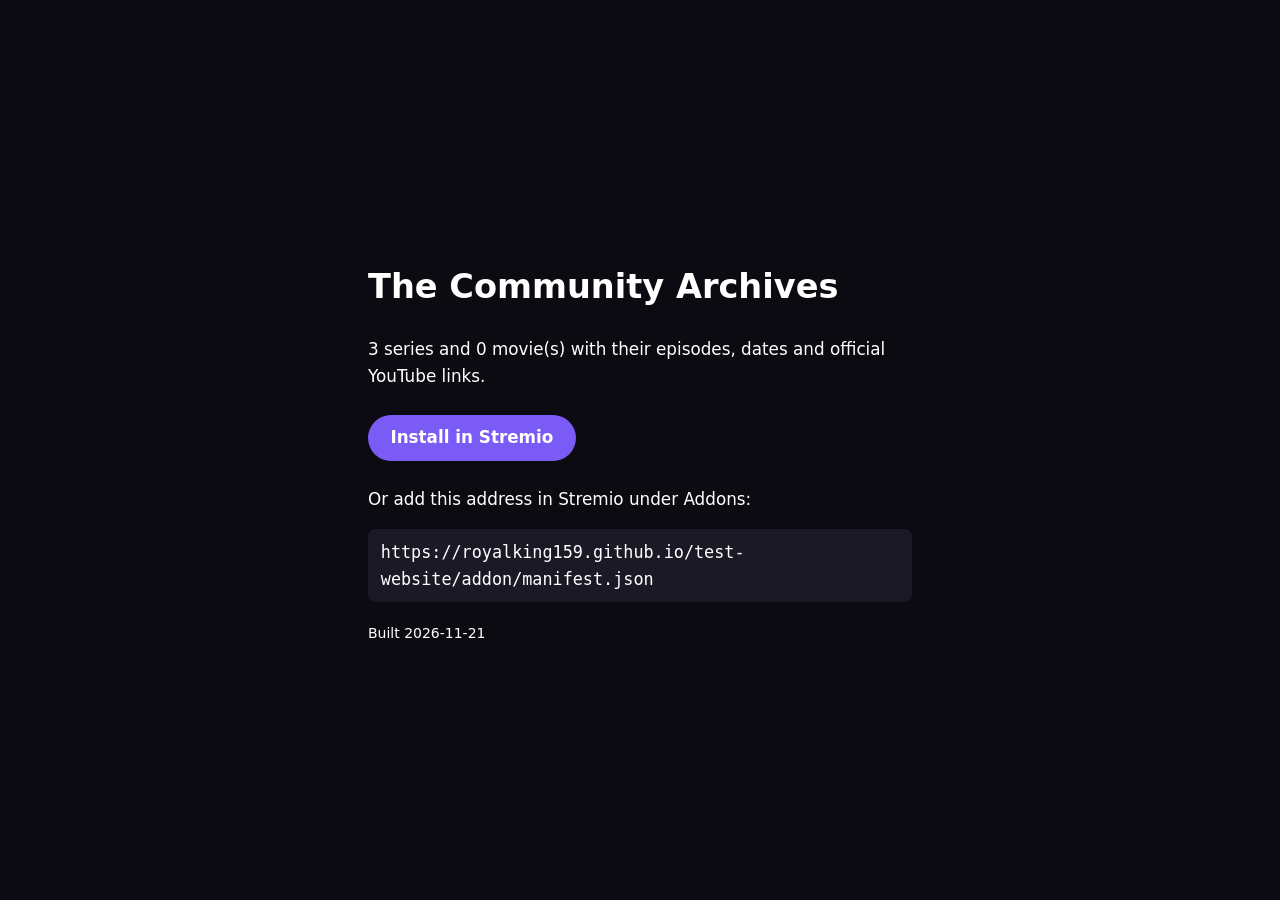
==== addon/index.html @ 9a297716 "Update movie metadata" ====
<!DOCTYPE html>
<html lang="en"><head><meta charset="utf-8"><meta name="viewport" content="width=device-width, initial-scale=1"><title>The Community Archives for Stremio</title>
<style>body{margin:0;display:grid;place-items:center;min-height:100vh;background:#0c0b11;color:#ffffff;font:1.05rem/1.6 system-ui,sans-serif}main{max-width:34rem;padding:2rem}
a.b{display:inline-block;margin:.5rem 0;padding:.6rem 1.4rem;color:#ffffff;font-weight:700;text-decoration:none;background:#7b5bf5;border-radius:99px}code{display:block;padding:.6rem .8rem;overflow:auto;background:#1b1926;border-radius:8px}</style></head>
<body><main><h1>The Community Archives</h1><p>3 series and 0 movie(s) with their episodes, dates and official YouTube links.</p>
<p><a class="b" href="stremio://royalking159.github.io/test-website/addon/manifest.json">Install in Stremio</a></p><p>Or add this address in Stremio under Addons:</p><code>https://royalking159.github.io/test-website/addon/manifest.json</code>
<p><small>Built 2026-11-21</small></p></main></body></html>
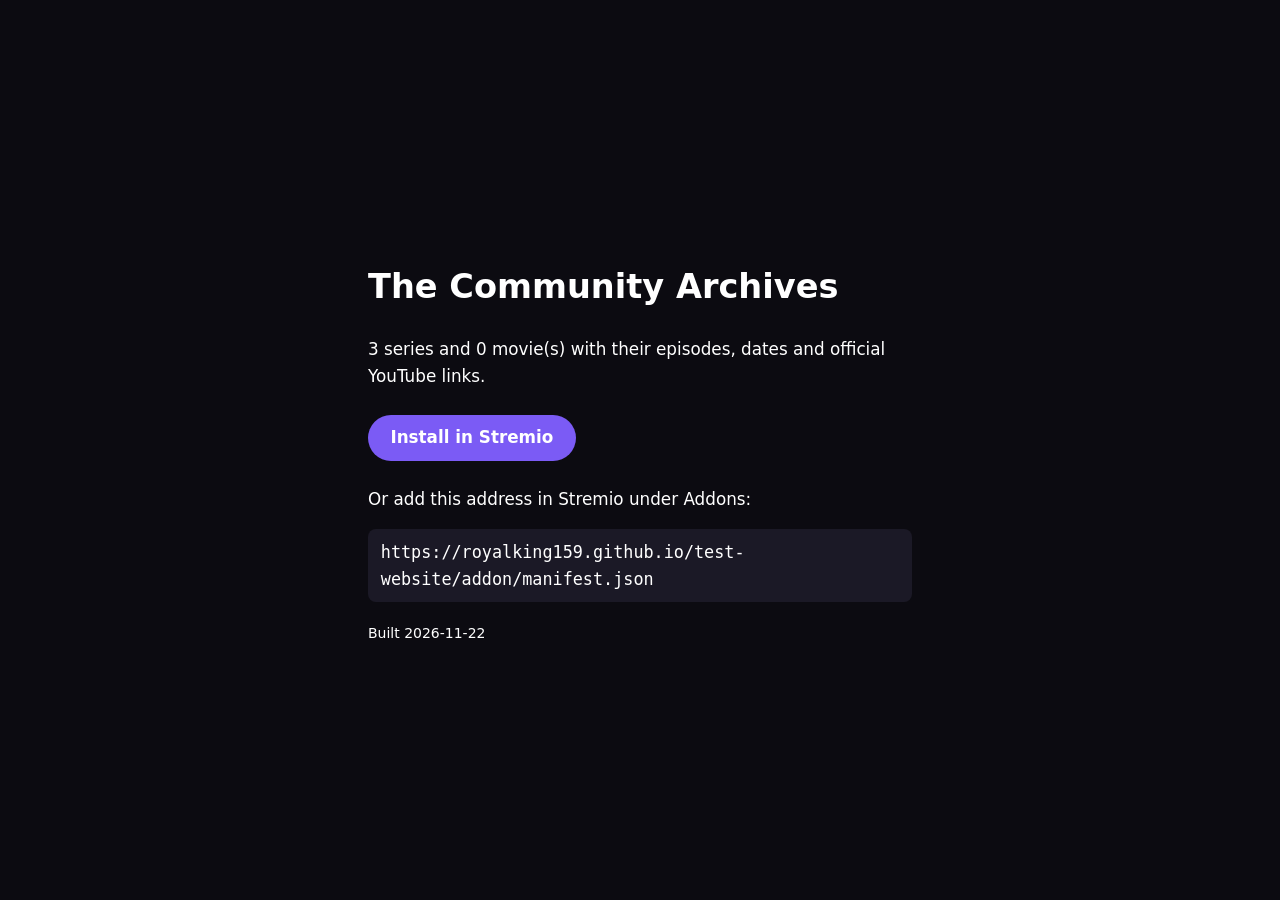
==== commit 68f1e3b5: "Update movie metadata" ====
--- a/addon/index.html
+++ b/addon/index.html
@@ -4,4 +4,4 @@
 a.b{display:inline-block;margin:.5rem 0;padding:.6rem 1.4rem;color:#ffffff;font-weight:700;text-decoration:none;background:#7b5bf5;border-radius:99px}code{display:block;padding:.6rem .8rem;overflow:auto;background:#1b1926;border-radius:8px}</style></head>
 <body><main><h1>The Community Archives</h1><p>3 series and 0 movie(s) with their episodes, dates and official YouTube links.</p>
 <p><a class="b" href="stremio://royalking159.github.io/test-website/addon/manifest.json">Install in Stremio</a></p><p>Or add this address in Stremio under Addons:</p><code>https://royalking159.github.io/test-website/addon/manifest.json</code>
-<p><small>Built 2026-11-21</small></p></main></body></html>
+<p><small>Built 2026-11-22</small></p></main></body></html>
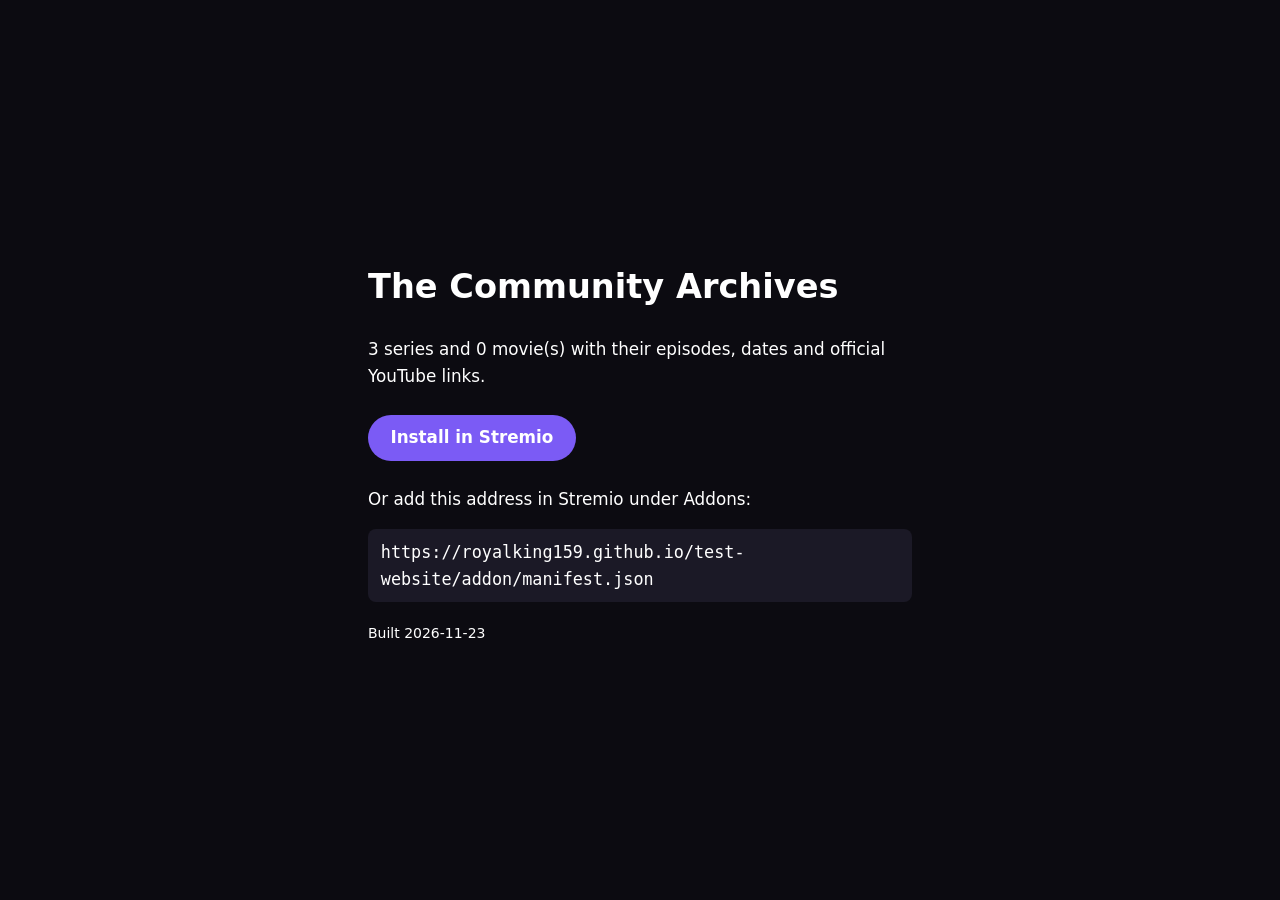
==== commit 62ae080c: "Update movie metadata" ====
--- a/addon/index.html
+++ b/addon/index.html
@@ -4,4 +4,4 @@
 a.b{display:inline-block;margin:.5rem 0;padding:.6rem 1.4rem;color:#ffffff;font-weight:700;text-decoration:none;background:#7b5bf5;border-radius:99px}code{display:block;padding:.6rem .8rem;overflow:auto;background:#1b1926;border-radius:8px}</style></head>
 <body><main><h1>The Community Archives</h1><p>3 series and 0 movie(s) with their episodes, dates and official YouTube links.</p>
 <p><a class="b" href="stremio://royalking159.github.io/test-website/addon/manifest.json">Install in Stremio</a></p><p>Or add this address in Stremio under Addons:</p><code>https://royalking159.github.io/test-website/addon/manifest.json</code>
-<p><small>Built 2026-11-22</small></p></main></body></html>
+<p><small>Built 2026-11-23</small></p></main></body></html>
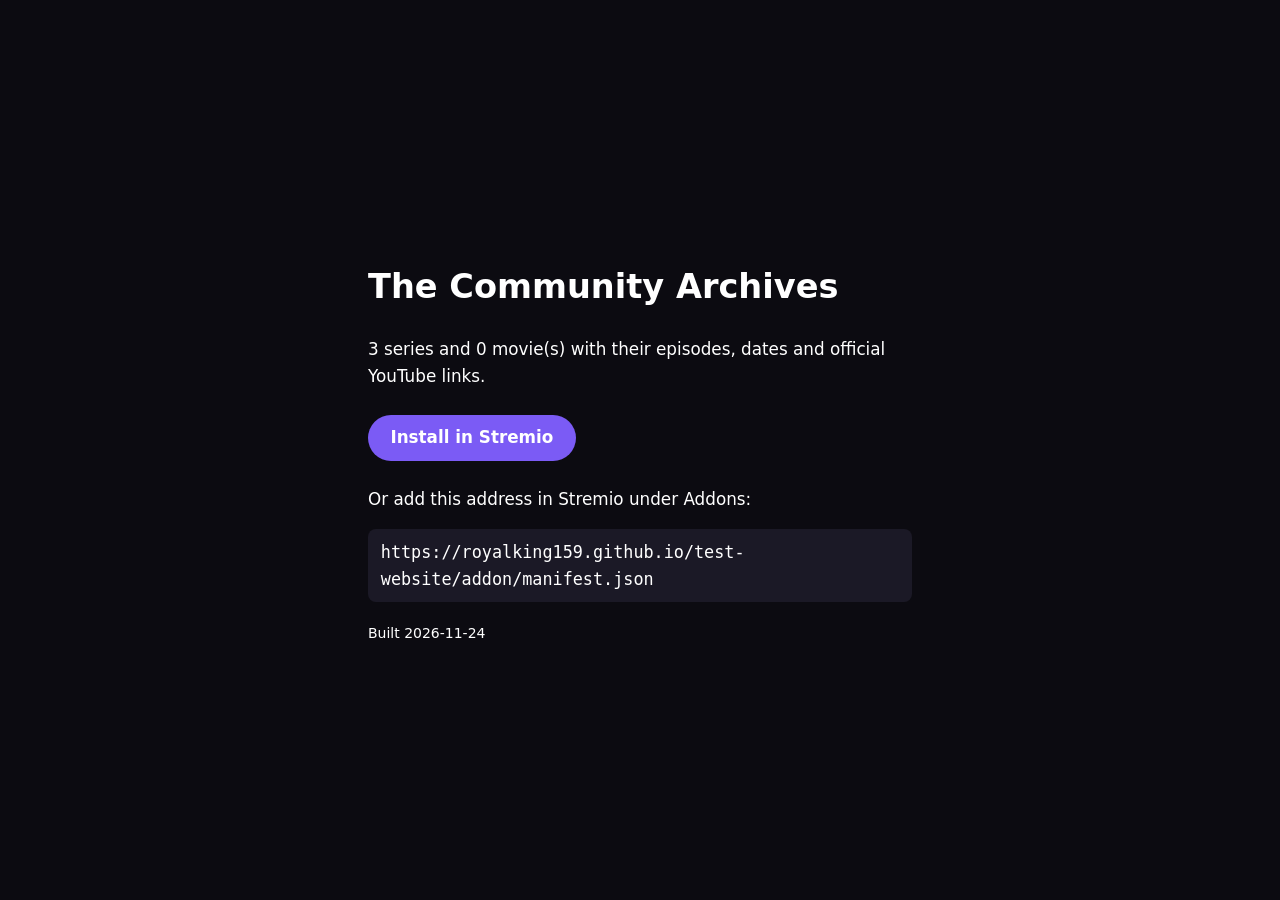
==== commit 731c44b8: "Update movie metadata" ====
--- a/addon/index.html
+++ b/addon/index.html
@@ -4,4 +4,4 @@
 a.b{display:inline-block;margin:.5rem 0;padding:.6rem 1.4rem;color:#ffffff;font-weight:700;text-decoration:none;background:#7b5bf5;border-radius:99px}code{display:block;padding:.6rem .8rem;overflow:auto;background:#1b1926;border-radius:8px}</style></head>
 <body><main><h1>The Community Archives</h1><p>3 series and 0 movie(s) with their episodes, dates and official YouTube links.</p>
 <p><a class="b" href="stremio://royalking159.github.io/test-website/addon/manifest.json">Install in Stremio</a></p><p>Or add this address in Stremio under Addons:</p><code>https://royalking159.github.io/test-website/addon/manifest.json</code>
-<p><small>Built 2026-11-23</small></p></main></body></html>
+<p><small>Built 2026-11-24</small></p></main></body></html>
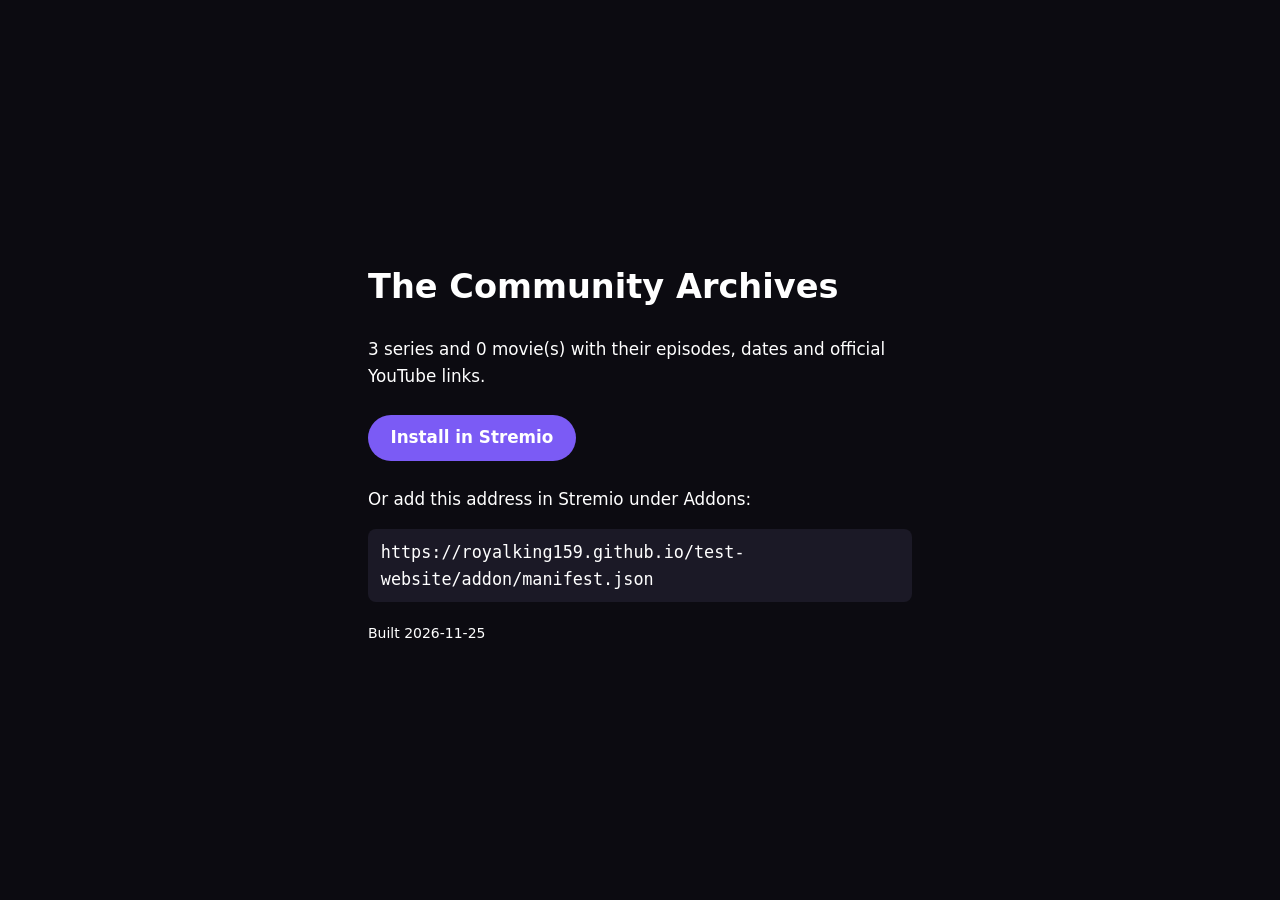
==== commit c8bfd8a9: "Update movie metadata" ====
--- a/addon/index.html
+++ b/addon/index.html
@@ -4,4 +4,4 @@
 a.b{display:inline-block;margin:.5rem 0;padding:.6rem 1.4rem;color:#ffffff;font-weight:700;text-decoration:none;background:#7b5bf5;border-radius:99px}code{display:block;padding:.6rem .8rem;overflow:auto;background:#1b1926;border-radius:8px}</style></head>
 <body><main><h1>The Community Archives</h1><p>3 series and 0 movie(s) with their episodes, dates and official YouTube links.</p>
 <p><a class="b" href="stremio://royalking159.github.io/test-website/addon/manifest.json">Install in Stremio</a></p><p>Or add this address in Stremio under Addons:</p><code>https://royalking159.github.io/test-website/addon/manifest.json</code>
-<p><small>Built 2026-11-24</small></p></main></body></html>
+<p><small>Built 2026-11-25</small></p></main></body></html>
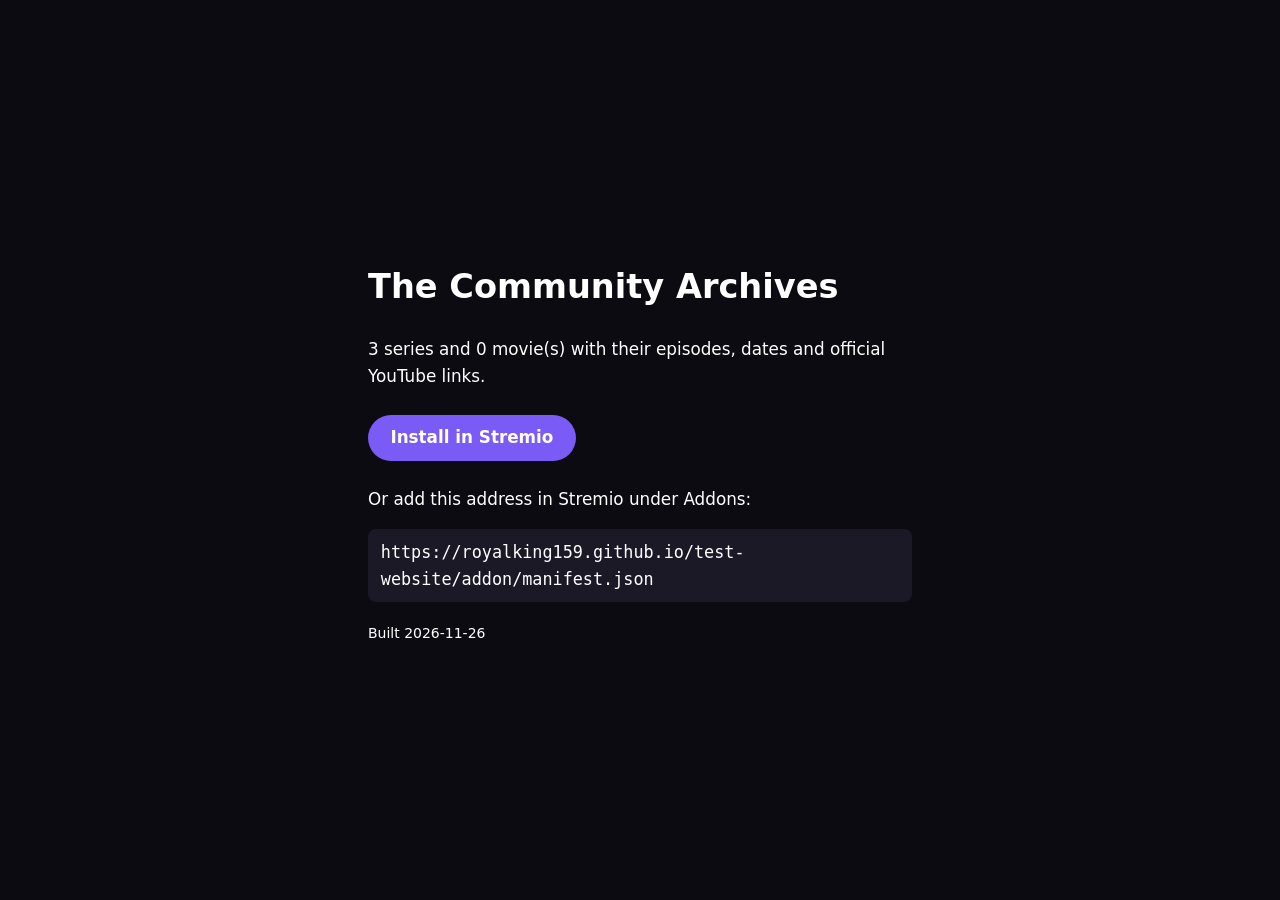
==== commit ed5c1ef8: "Update movie metadata" ====
--- a/addon/index.html
+++ b/addon/index.html
@@ -4,4 +4,4 @@
 a.b{display:inline-block;margin:.5rem 0;padding:.6rem 1.4rem;color:#ffffff;font-weight:700;text-decoration:none;background:#7b5bf5;border-radius:99px}code{display:block;padding:.6rem .8rem;overflow:auto;background:#1b1926;border-radius:8px}</style></head>
 <body><main><h1>The Community Archives</h1><p>3 series and 0 movie(s) with their episodes, dates and official YouTube links.</p>
 <p><a class="b" href="stremio://royalking159.github.io/test-website/addon/manifest.json">Install in Stremio</a></p><p>Or add this address in Stremio under Addons:</p><code>https://royalking159.github.io/test-website/addon/manifest.json</code>
-<p><small>Built 2026-11-25</small></p></main></body></html>
+<p><small>Built 2026-11-26</small></p></main></body></html>
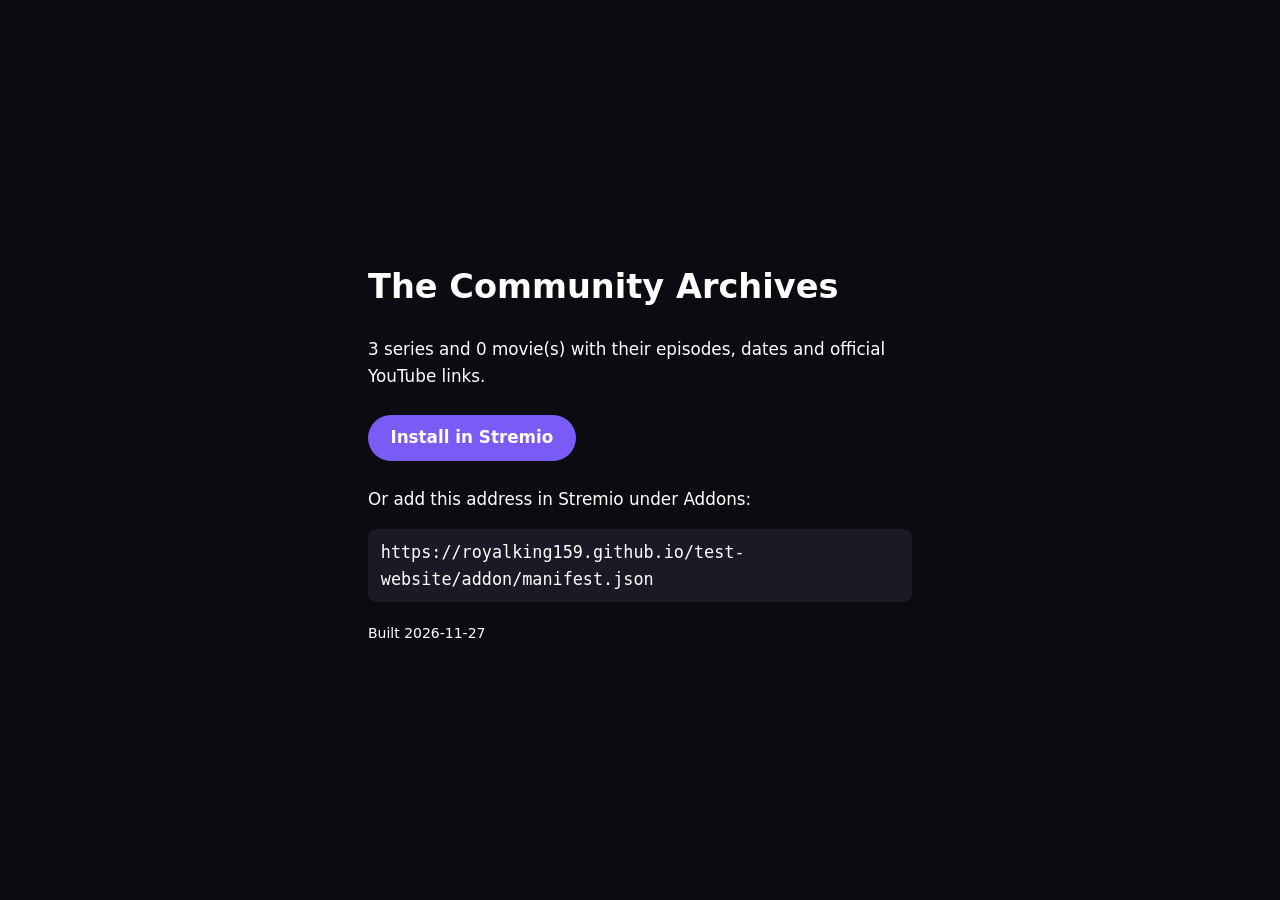
==== commit 5a8b8b9a: "Update movie metadata" ====
--- a/addon/index.html
+++ b/addon/index.html
@@ -4,4 +4,4 @@
 a.b{display:inline-block;margin:.5rem 0;padding:.6rem 1.4rem;color:#ffffff;font-weight:700;text-decoration:none;background:#7b5bf5;border-radius:99px}code{display:block;padding:.6rem .8rem;overflow:auto;background:#1b1926;border-radius:8px}</style></head>
 <body><main><h1>The Community Archives</h1><p>3 series and 0 movie(s) with their episodes, dates and official YouTube links.</p>
 <p><a class="b" href="stremio://royalking159.github.io/test-website/addon/manifest.json">Install in Stremio</a></p><p>Or add this address in Stremio under Addons:</p><code>https://royalking159.github.io/test-website/addon/manifest.json</code>
-<p><small>Built 2026-11-26</small></p></main></body></html>
+<p><small>Built 2026-11-27</small></p></main></body></html>
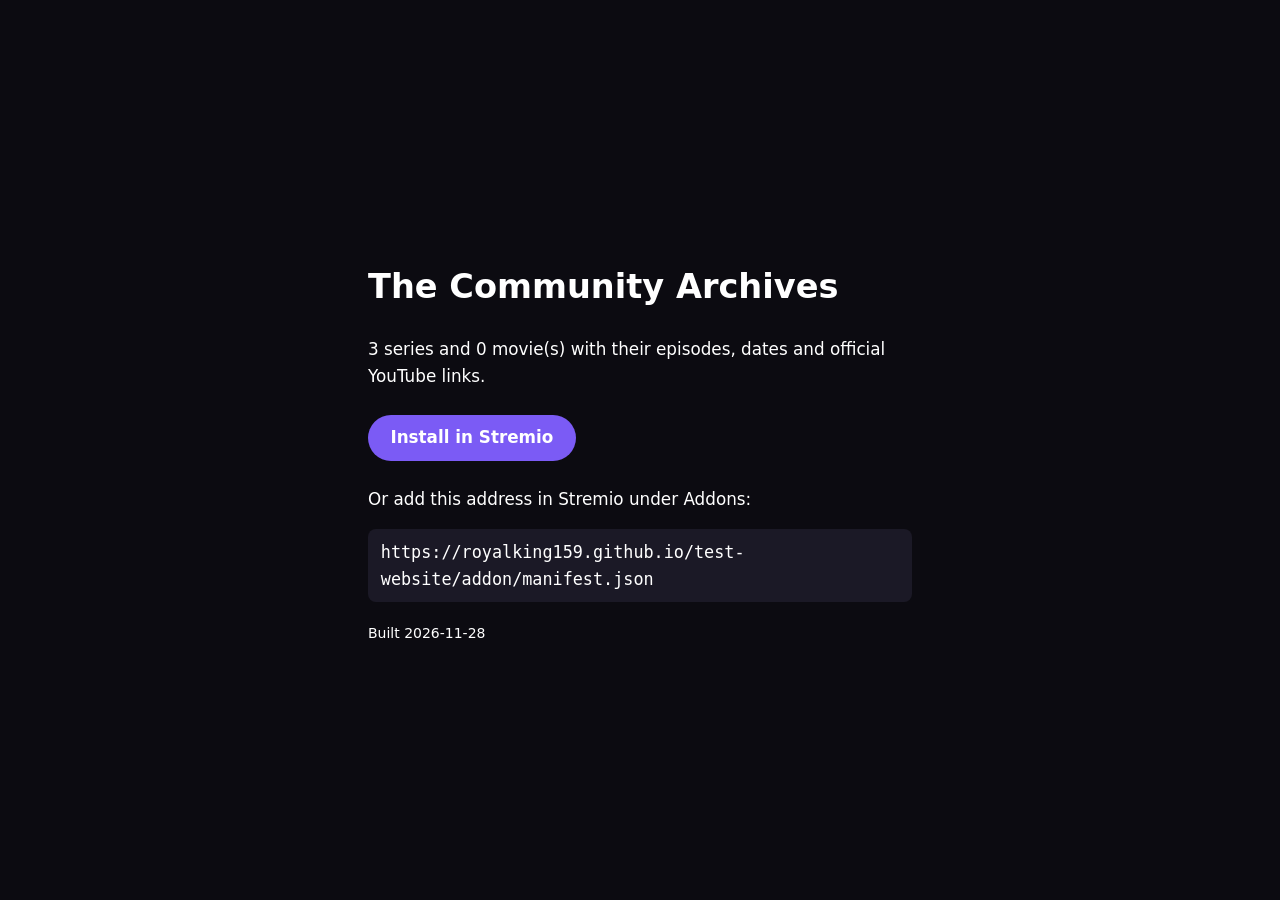
==== commit 20d28aa9: "Update movie metadata" ====
--- a/addon/index.html
+++ b/addon/index.html
@@ -4,4 +4,4 @@
 a.b{display:inline-block;margin:.5rem 0;padding:.6rem 1.4rem;color:#ffffff;font-weight:700;text-decoration:none;background:#7b5bf5;border-radius:99px}code{display:block;padding:.6rem .8rem;overflow:auto;background:#1b1926;border-radius:8px}</style></head>
 <body><main><h1>The Community Archives</h1><p>3 series and 0 movie(s) with their episodes, dates and official YouTube links.</p>
 <p><a class="b" href="stremio://royalking159.github.io/test-website/addon/manifest.json">Install in Stremio</a></p><p>Or add this address in Stremio under Addons:</p><code>https://royalking159.github.io/test-website/addon/manifest.json</code>
-<p><small>Built 2026-11-27</small></p></main></body></html>
+<p><small>Built 2026-11-28</small></p></main></body></html>
